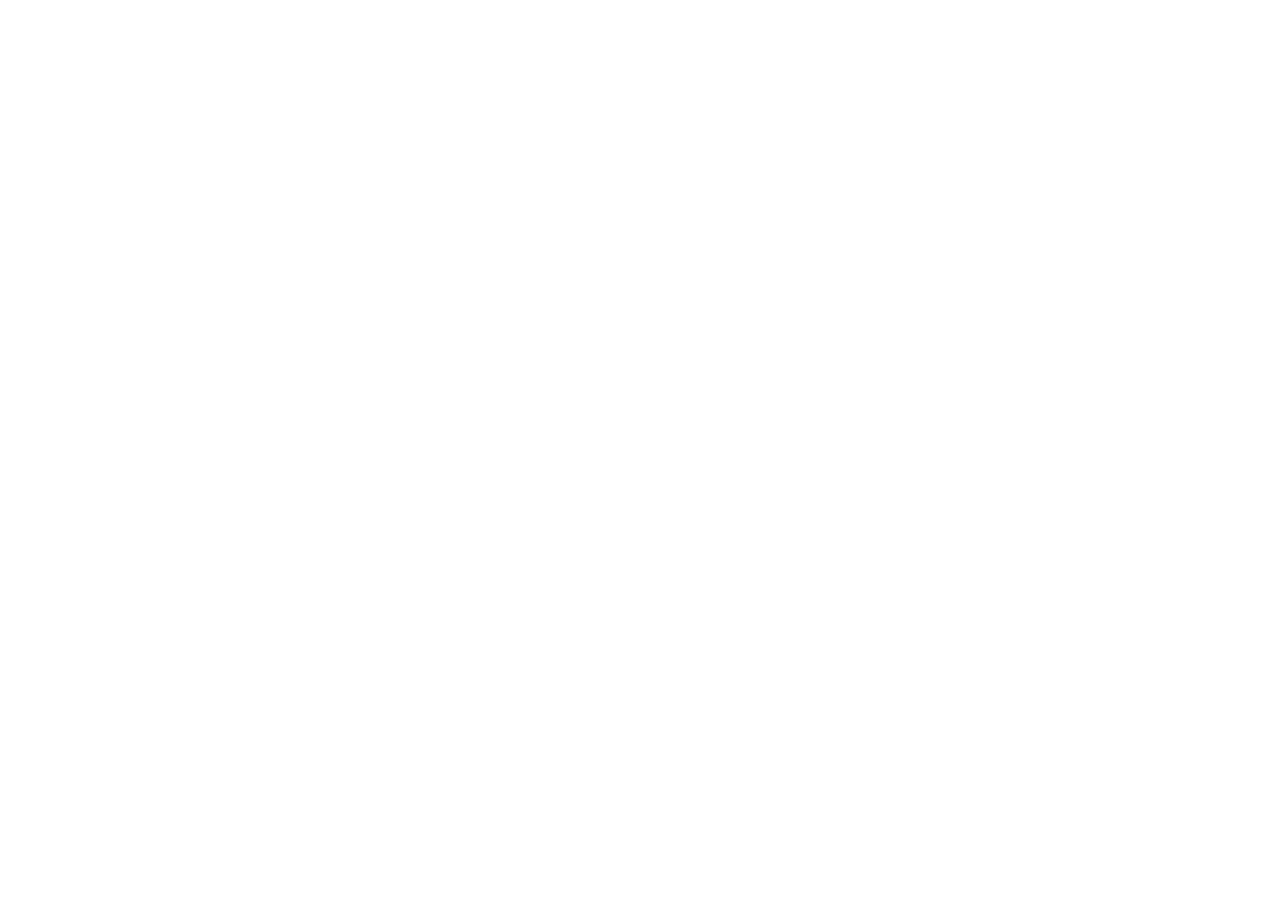
==== index.html @ a53663da "primeiro commit certo" ====
<!DOCTYPE html>
<html lang="pt-br">
<head>
    <meta charset="UTF-8">
    <meta http-equiv="X-UA-Compatible" content="IE=edge">
    <meta name="viewport" content="width=device-width, initial-scale=1.0">
    <title>Document</title>
</head>
<body>
    
    
</body>
</html>
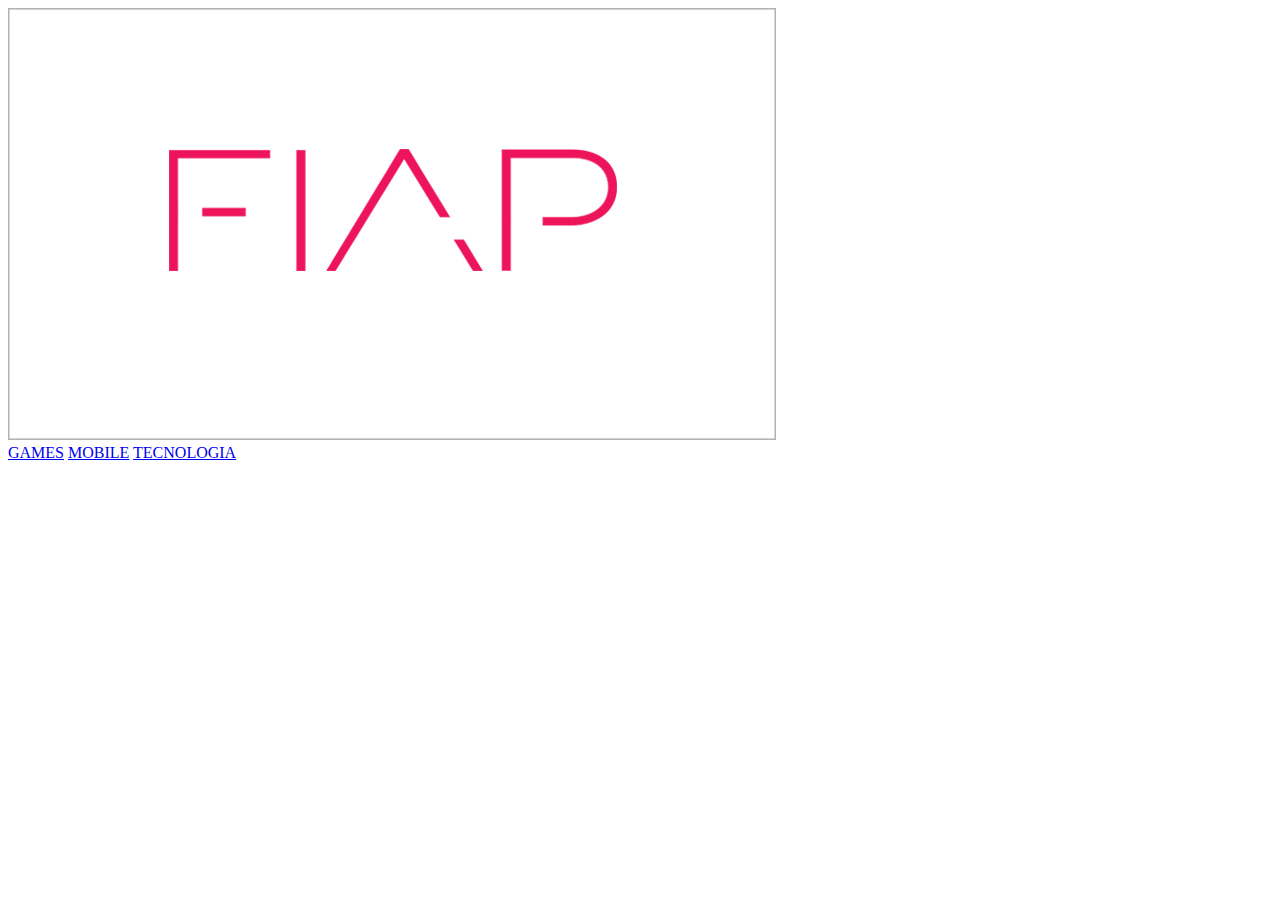
==== commit 747eb950: "adicionamos cabeçalho" ====
--- a/index.html
+++ b/index.html
@@ -4,10 +4,16 @@
     <meta charset="UTF-8">
     <meta http-equiv="X-UA-Compatible" content="IE=edge">
     <meta name="viewport" content="width=device-width, initial-scale=1.0">
-    <title>Document</title>
+    <title>TESTE</title>
 </head>
 <body>
-    
-    
+    <header class="cabecalho">
+        <img src="./img/fiaplogoo.jpg" alt="Logo">
+        <nav>
+            <a href="games.html">GAMES</a>
+            <a href="mobile.html">MOBILE</a>
+            <a href="tecnologia.html">TECNOLOGIA</a>
+        </nav>
+    </header>
 </body>
 </html>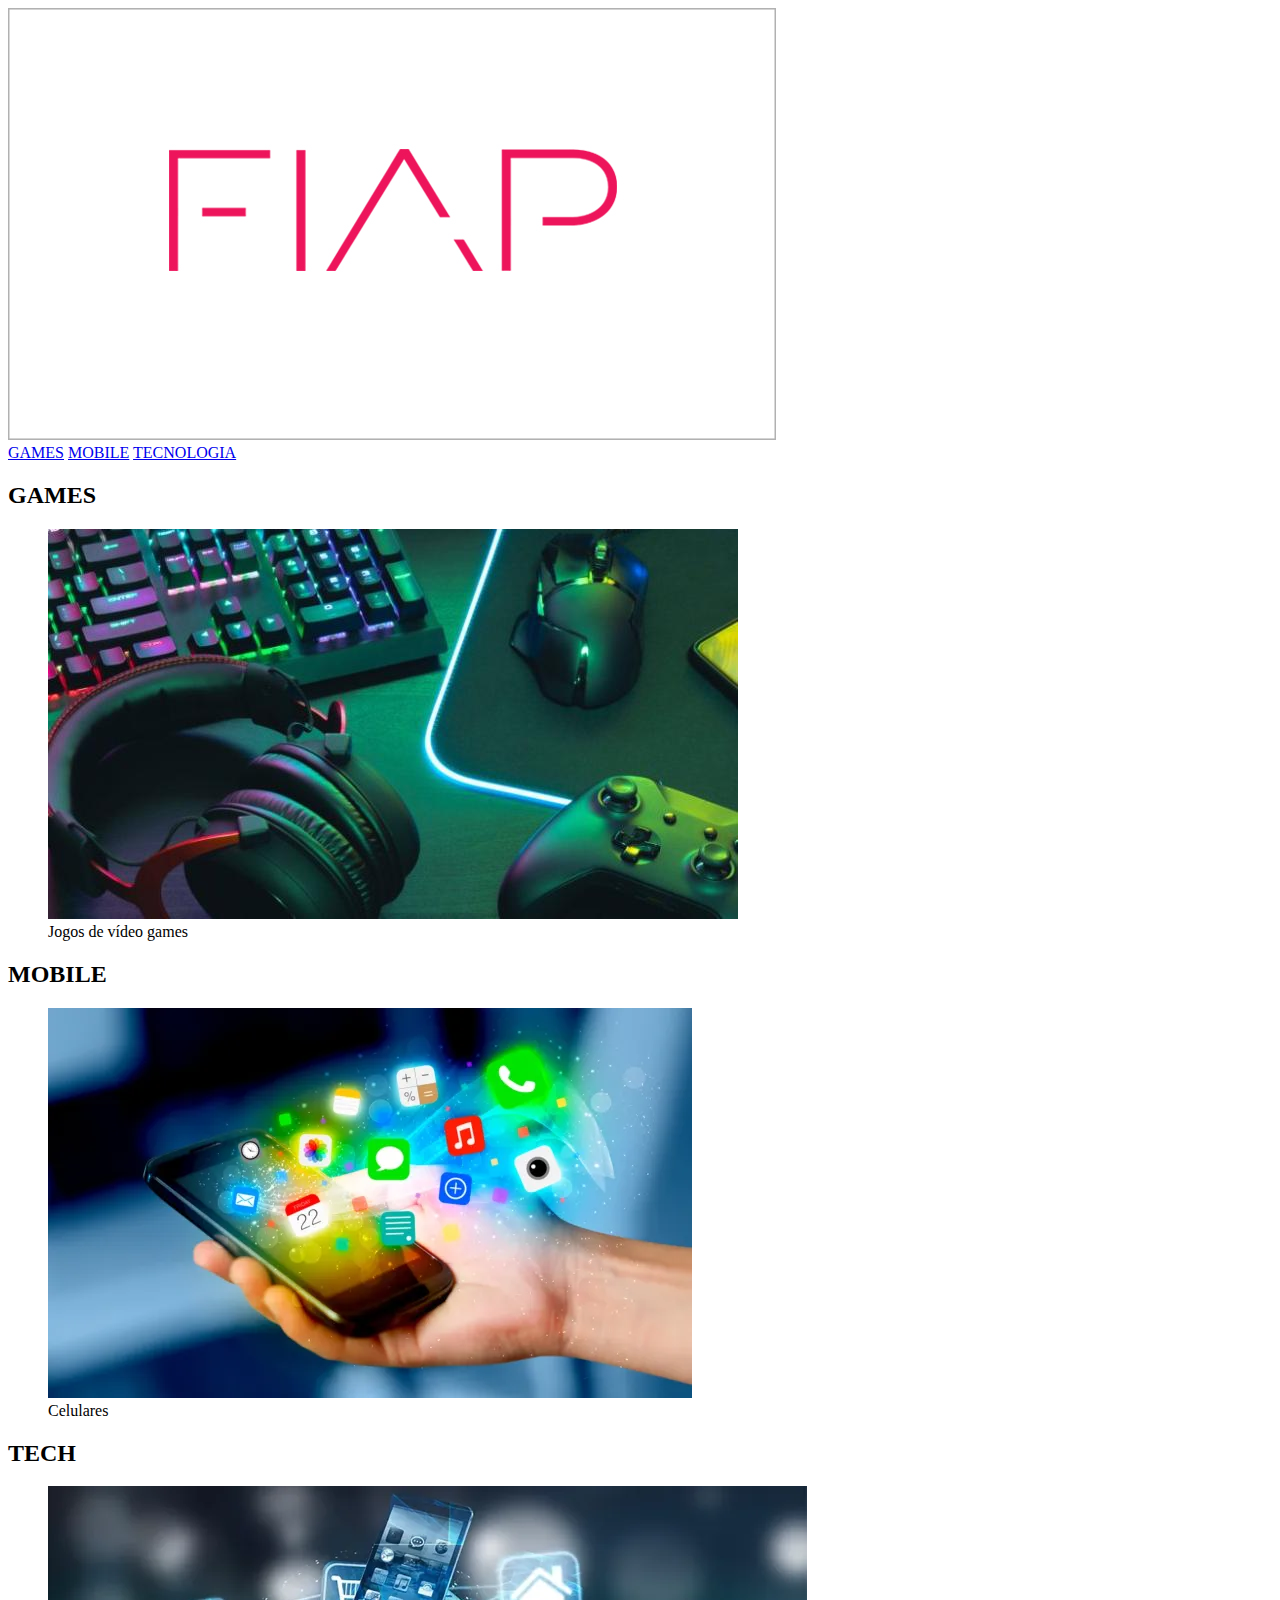
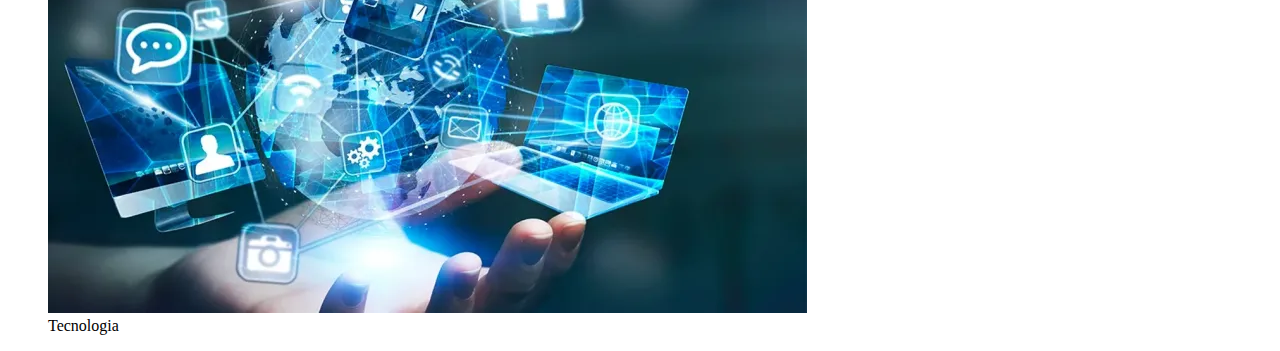
==== commit ccbe5c80: "conteudo home 2" ====
--- a/index.html
+++ b/index.html
@@ -15,5 +15,28 @@
             <a href="tecnologia.html">TECNOLOGIA</a>
         </nav>
     </header>
+    <section>
+        <div>
+            <h2>GAMES</h2>
+            <figure>
+                <img src="./img/games.jpg" alt="Imagem de controle de vídeo games">
+                <figcaption>Jogos de vídeo games</figcaption>
+            </figure>
+        </div>
+        <div>
+            <h2>MOBILE</h2> 
+            <figure>
+                <img src="./img/mobile.webp" alt="Imagem de mobile">
+                <figcaption>Celulares</figcaption>
+            </figure>
+        </div>
+        <div>
+            <h2>TECH</h2>
+            <figure>
+                <img src="./img/tech.webp" alt="Imagem de tecnologia">
+                <figcaption>Tecnologia</figcaption>
+            </figure>
+        </div>
+    </section>
 </body>
 </html>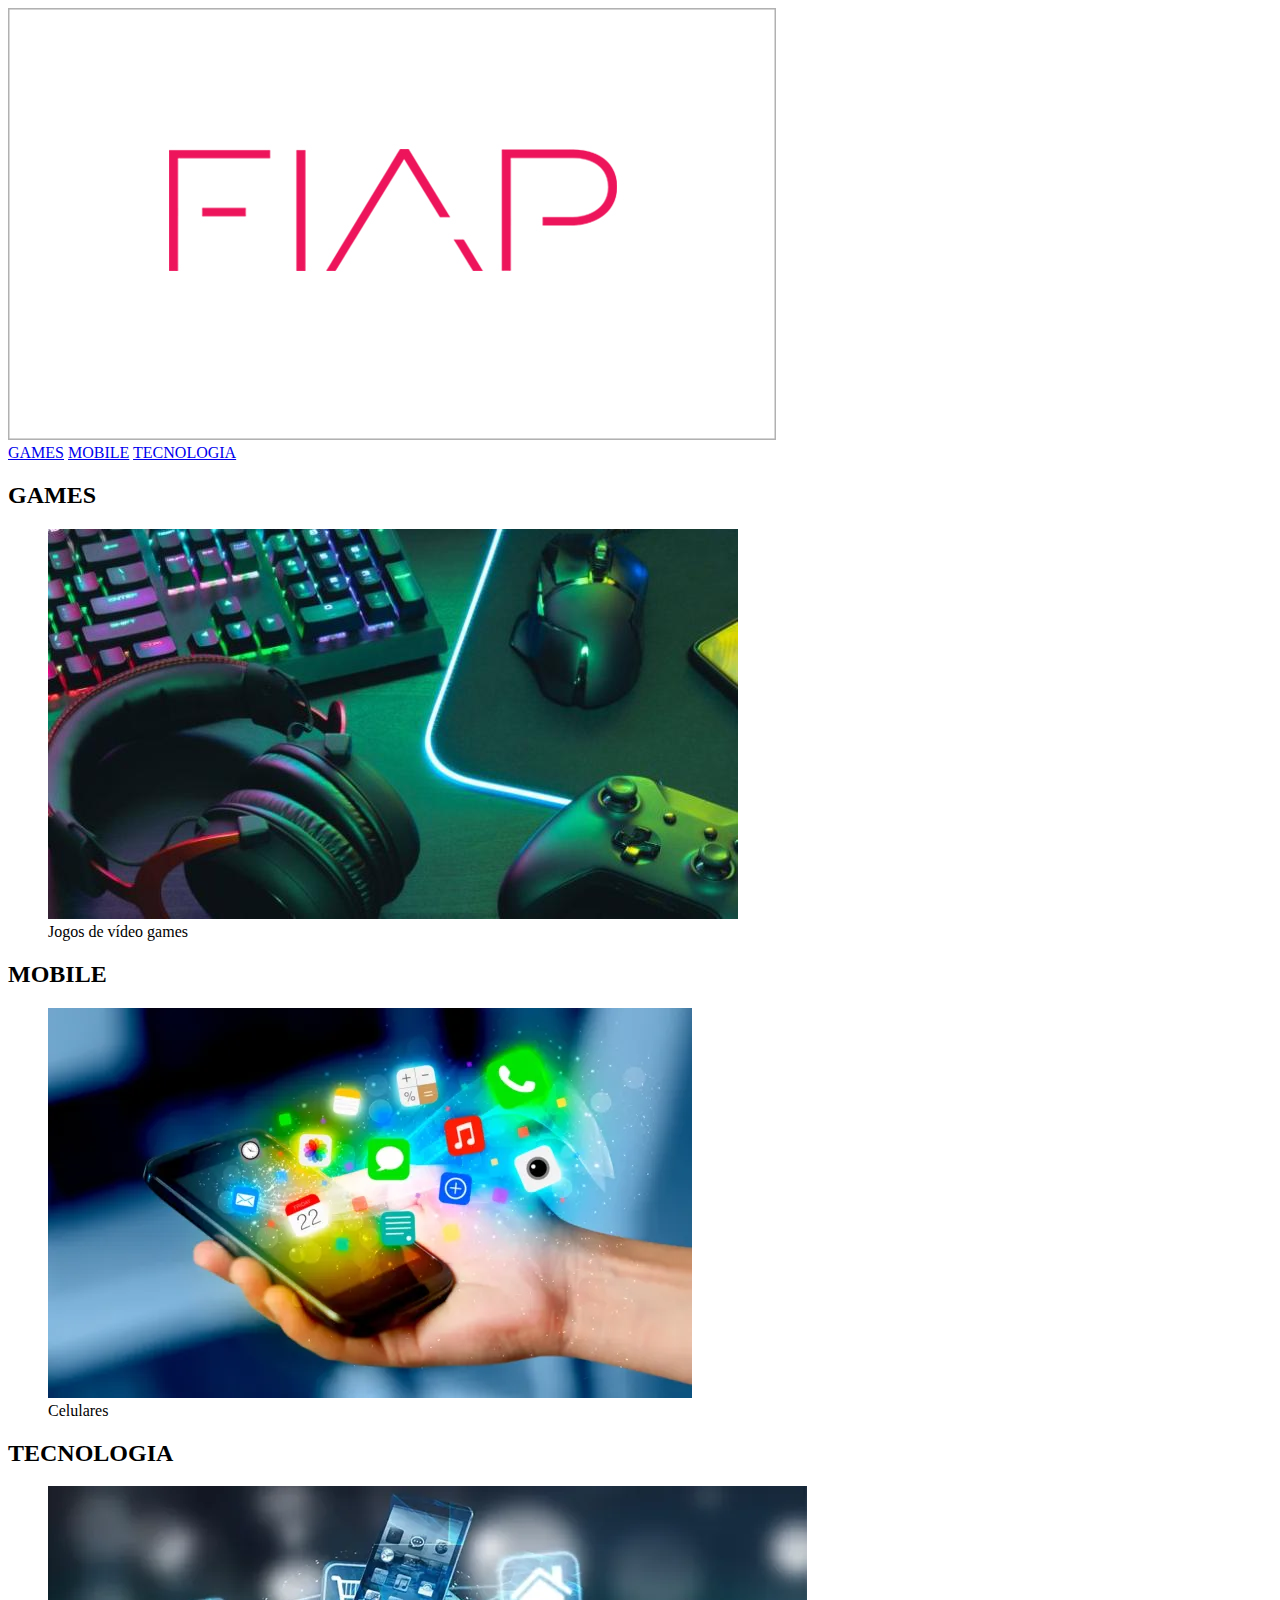
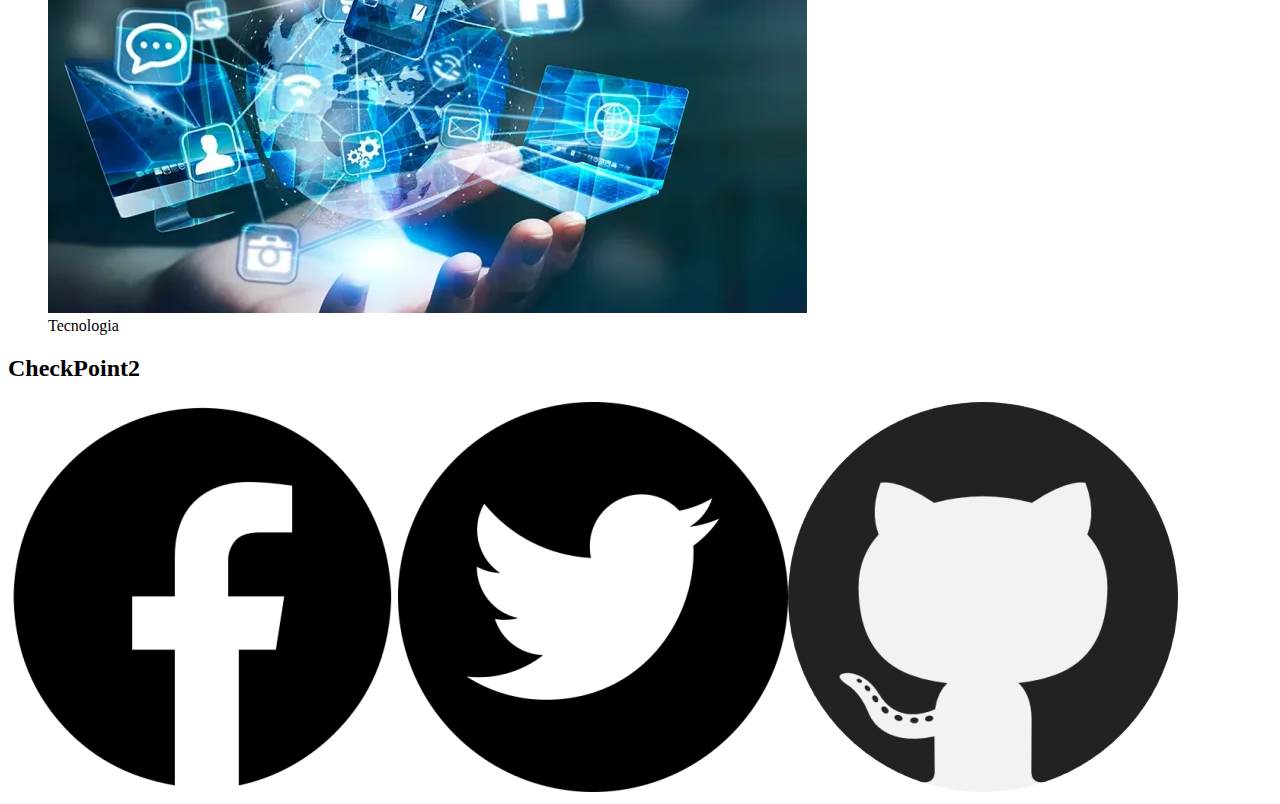
==== commit 20b93514: "adicionamos o rodapé" ====
--- a/index.html
+++ b/index.html
@@ -31,12 +31,16 @@
             </figure>
         </div>
         <div>
-            <h2>TECH</h2>
+            <h2>TECNOLOGIA</h2>
             <figure>
                 <img src="./img/tech.webp" alt="Imagem de tecnologia">
                 <figcaption>Tecnologia</figcaption>
             </figure>
         </div>
     </section>
+    <footer>
+        <h2>CheckPoint2</h2>
+        <nav><a href="https://www.facebook.com/"><img src="./img/face.png" alt="Logo do facebook"></a><a href="https://twitter.com/"><img src="./img/twitter.png" alt="Logo do twitter"></a><a href="https://github.com/"><img src="./img/git.png" alt="Logo do GitHub"></a></nav>
+    </footer>
 </body>
 </html>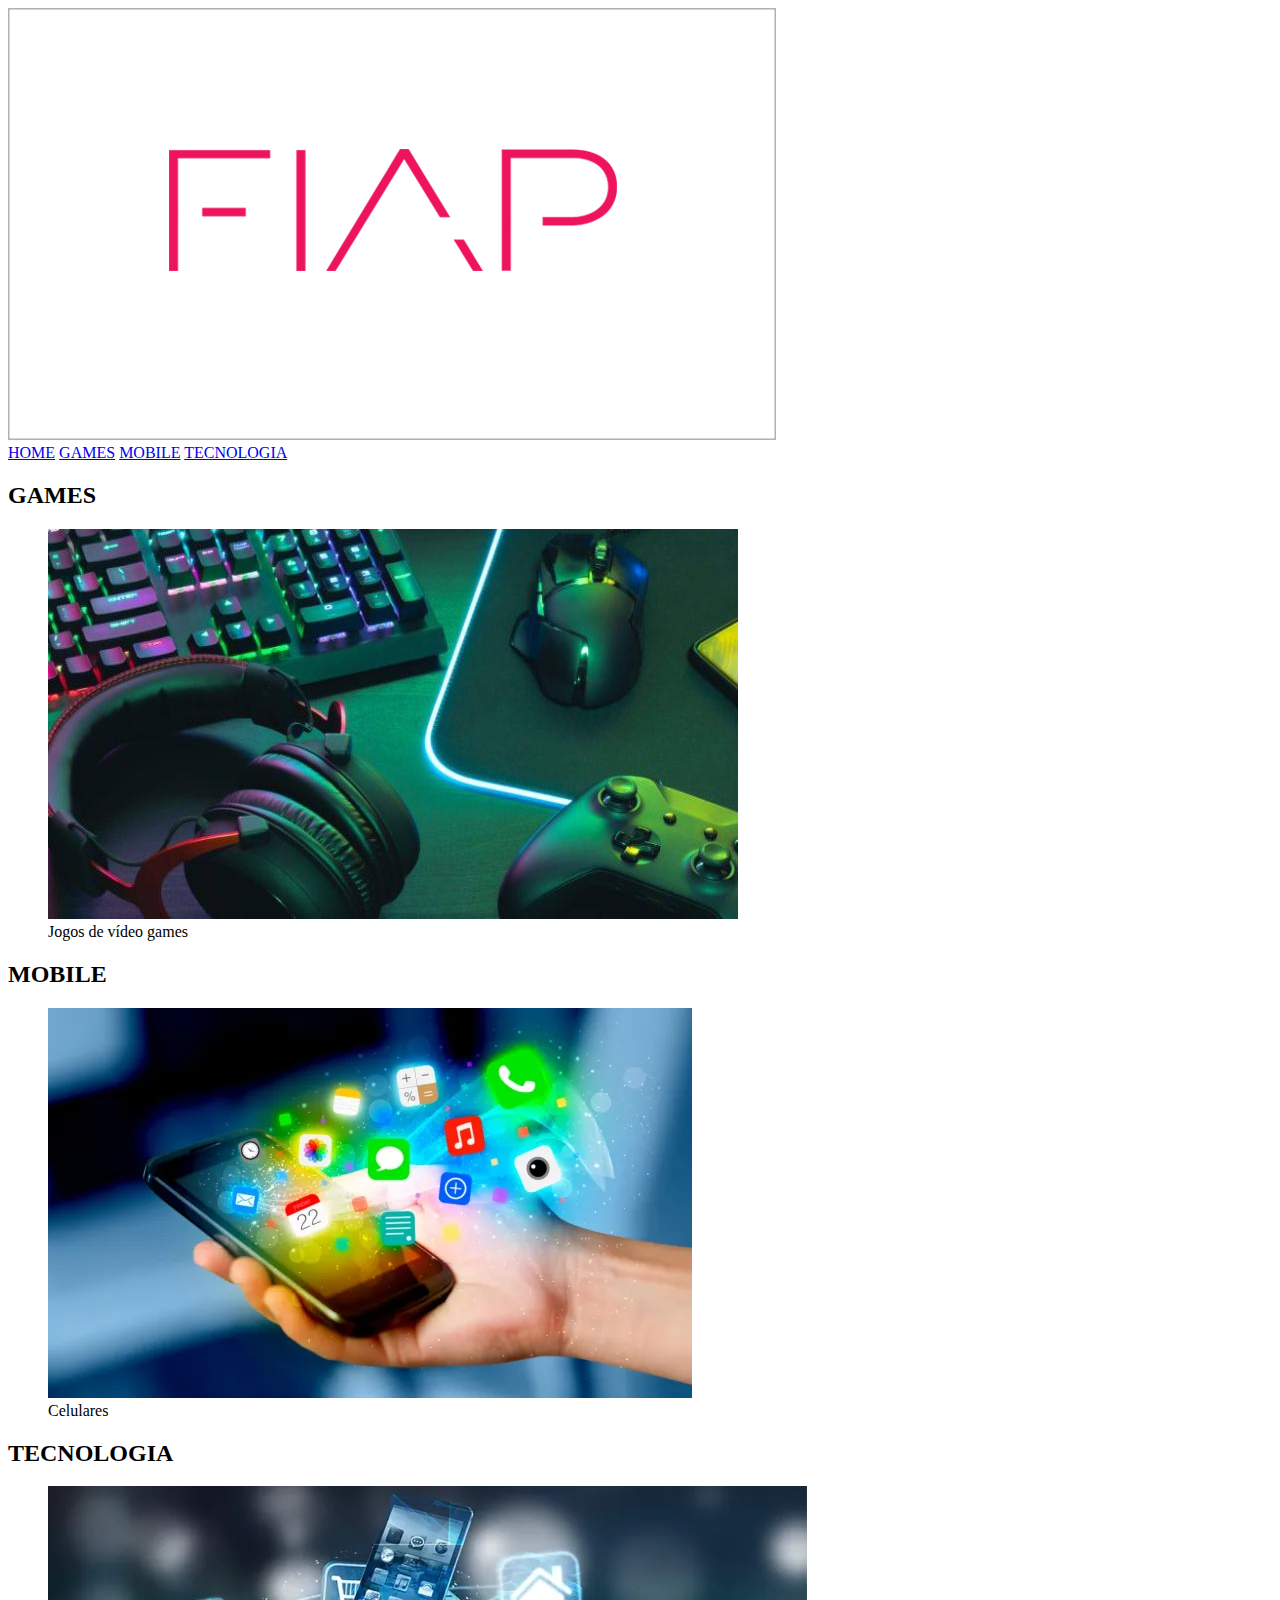
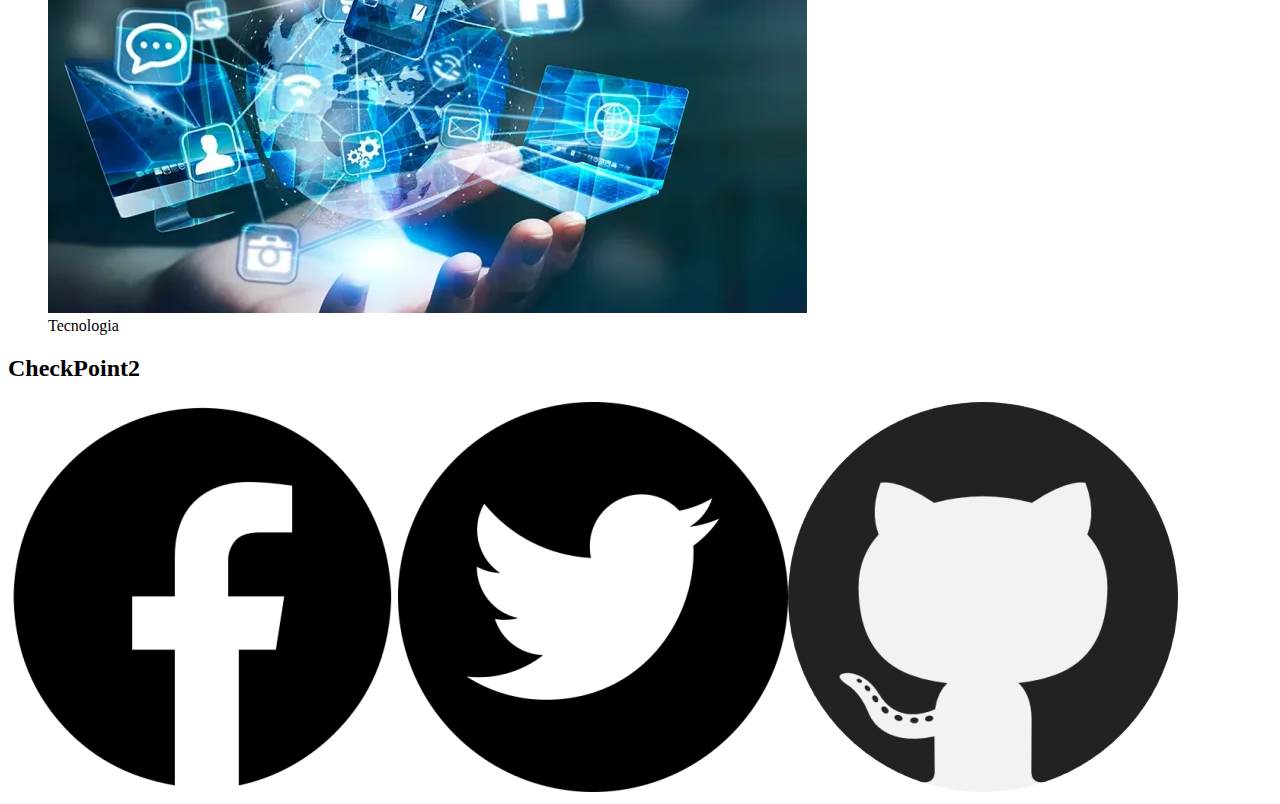
==== commit d6e2e8c7: "header arrumado" ====
--- a/index.html
+++ b/index.html
@@ -1,15 +1,18 @@
 <!DOCTYPE html>
 <html lang="pt-br">
+
 <head>
     <meta charset="UTF-8">
     <meta http-equiv="X-UA-Compatible" content="IE=edge">
     <meta name="viewport" content="width=device-width, initial-scale=1.0">
     <title>TESTE</title>
 </head>
+
 <body>
     <header class="cabecalho">
         <img src="./img/fiaplogoo.jpg" alt="Logo">
         <nav>
+            <a href="index.html">HOME</a>
             <a href="games.html">GAMES</a>
             <a href="mobile.html">MOBILE</a>
             <a href="tecnologia.html">TECNOLOGIA</a>
@@ -24,7 +27,7 @@
             </figure>
         </div>
         <div>
-            <h2>MOBILE</h2> 
+            <h2>MOBILE</h2>
             <figure>
                 <img src="./img/mobile.webp" alt="Imagem de mobile">
                 <figcaption>Celulares</figcaption>
@@ -43,4 +46,5 @@
         <nav><a href="https://www.facebook.com/"><img src="./img/face.png" alt="Logo do facebook"></a><a href="https://twitter.com/"><img src="./img/twitter.png" alt="Logo do twitter"></a><a href="https://github.com/"><img src="./img/git.png" alt="Logo do GitHub"></a></nav>
     </footer>
 </body>
+
 </html>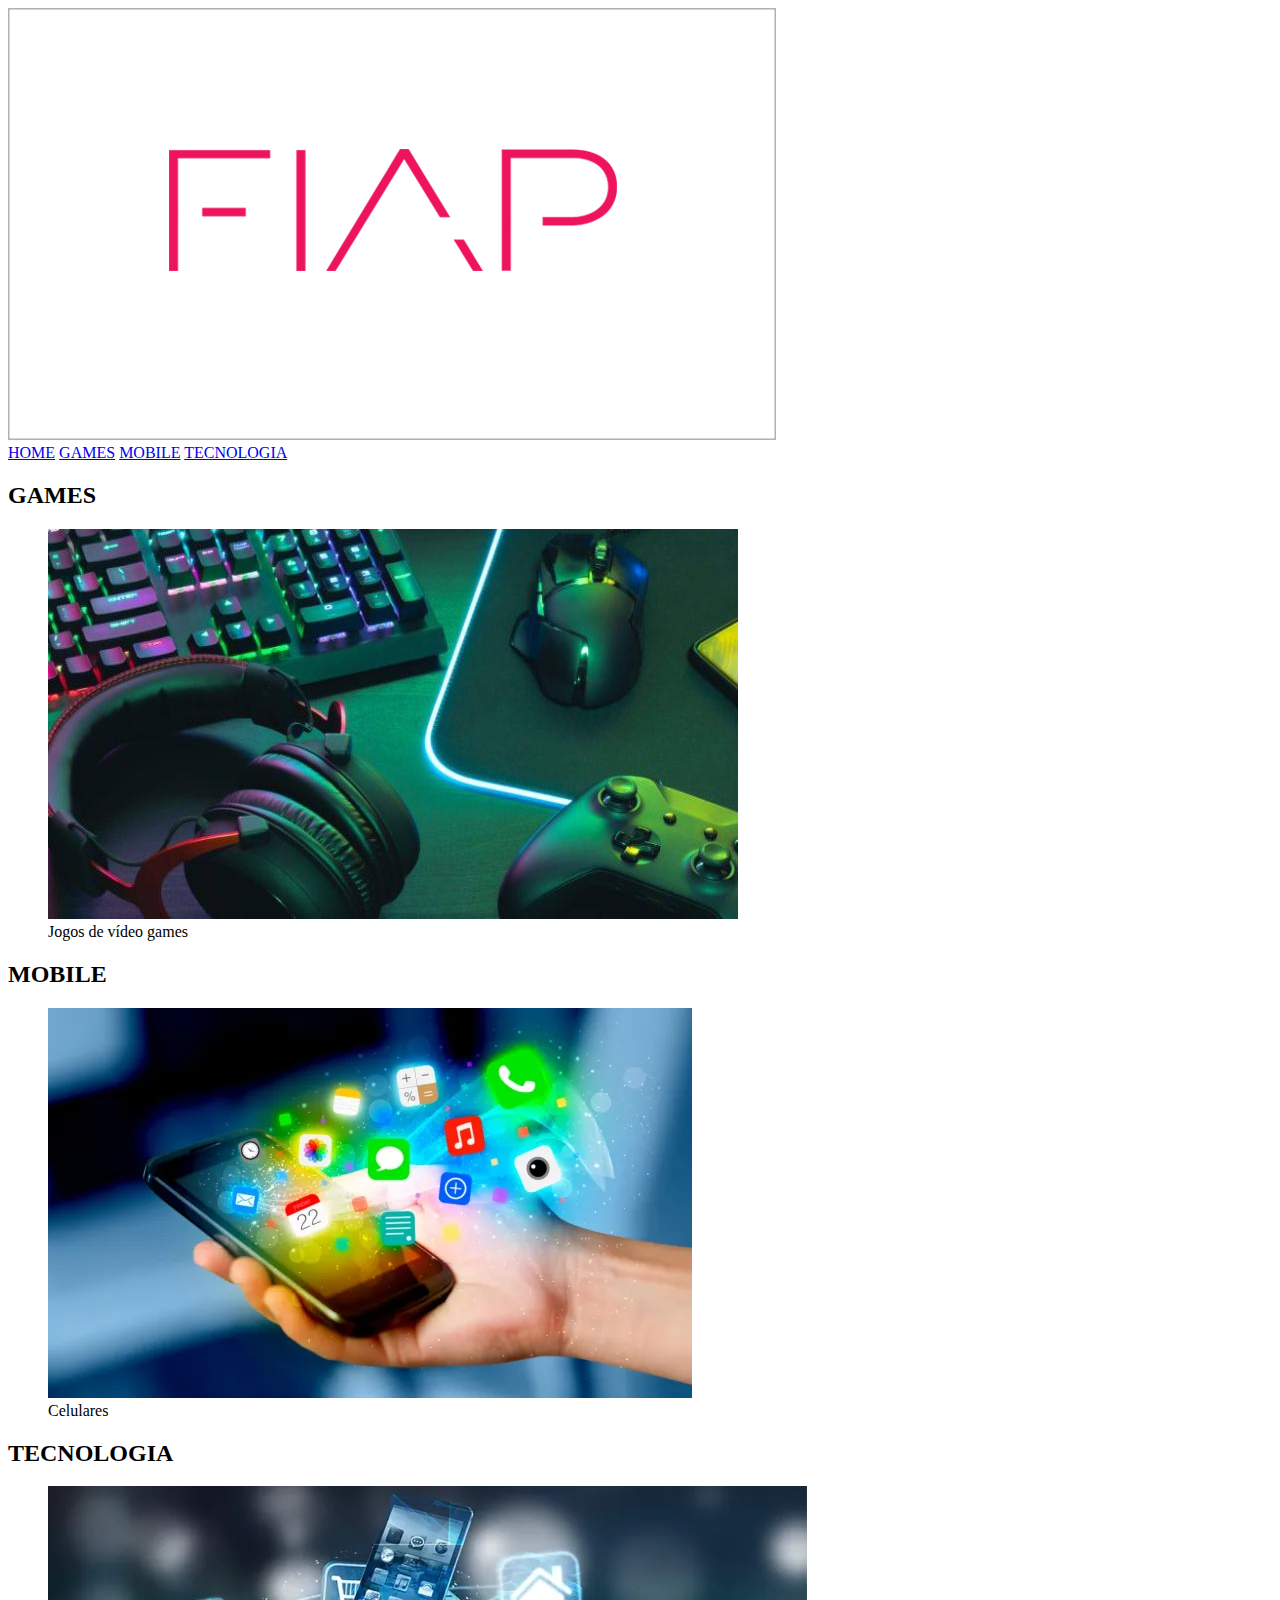
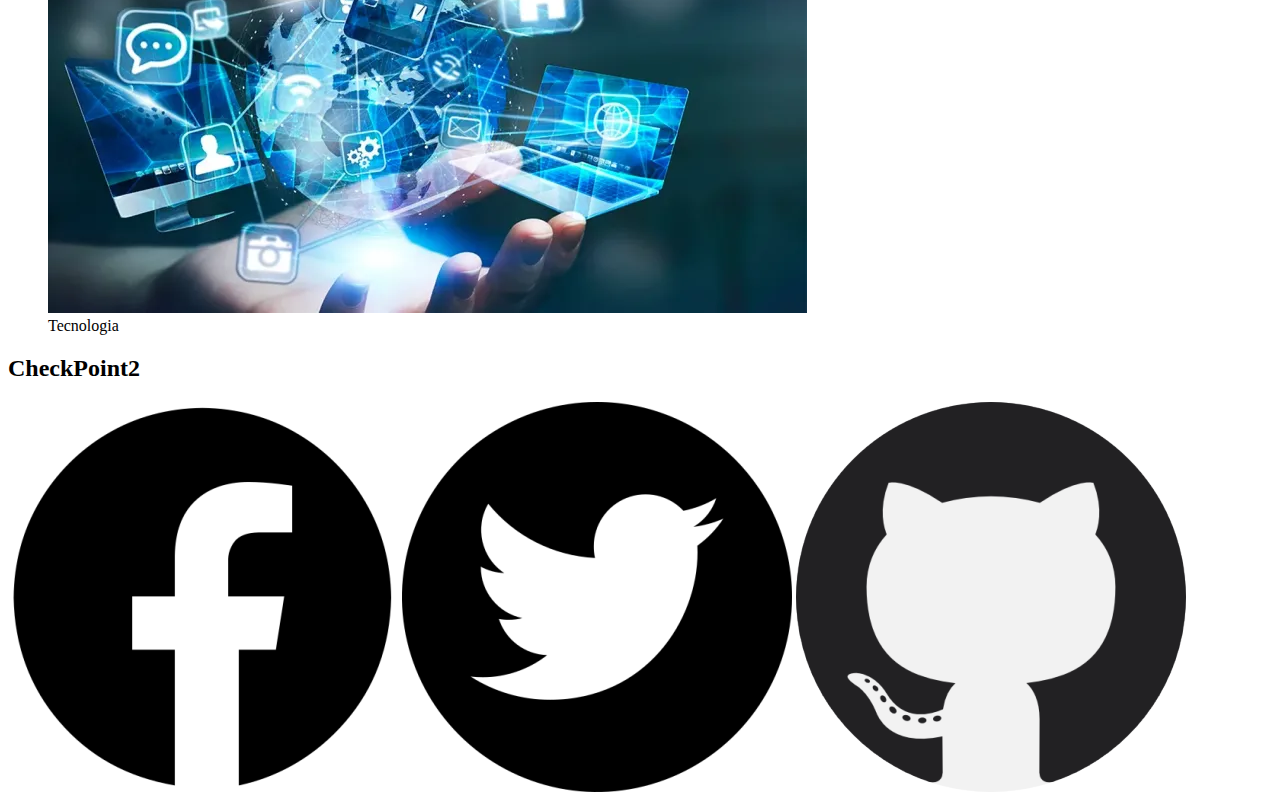
==== commit a2b07064: "header arrumado" ====
--- a/index.html
+++ b/index.html
@@ -5,7 +5,7 @@
     <meta charset="UTF-8">
     <meta http-equiv="X-UA-Compatible" content="IE=edge">
     <meta name="viewport" content="width=device-width, initial-scale=1.0">
-    <title>TESTE</title>
+    <title>CP2</title>
 </head>
 
 <body>
@@ -43,7 +43,11 @@
     </section>
     <footer>
         <h2>CheckPoint2</h2>
-        <nav><a href="https://www.facebook.com/"><img src="./img/face.png" alt="Logo do facebook"></a><a href="https://twitter.com/"><img src="./img/twitter.png" alt="Logo do twitter"></a><a href="https://github.com/"><img src="./img/git.png" alt="Logo do GitHub"></a></nav>
+        <nav>
+            <a href="https://www.facebook.com/"><img src="./img/face.png" alt="Logo do facebook"></a>
+            <a href="https://twitter.com/"><img src="./img/twitter.png" alt="Logo do twitter"></a>
+            <a href="https://github.com/"><img src="./img/git.png" alt="Logo do GitHub"></a>
+        </nav>
     </footer>
 </body>
 
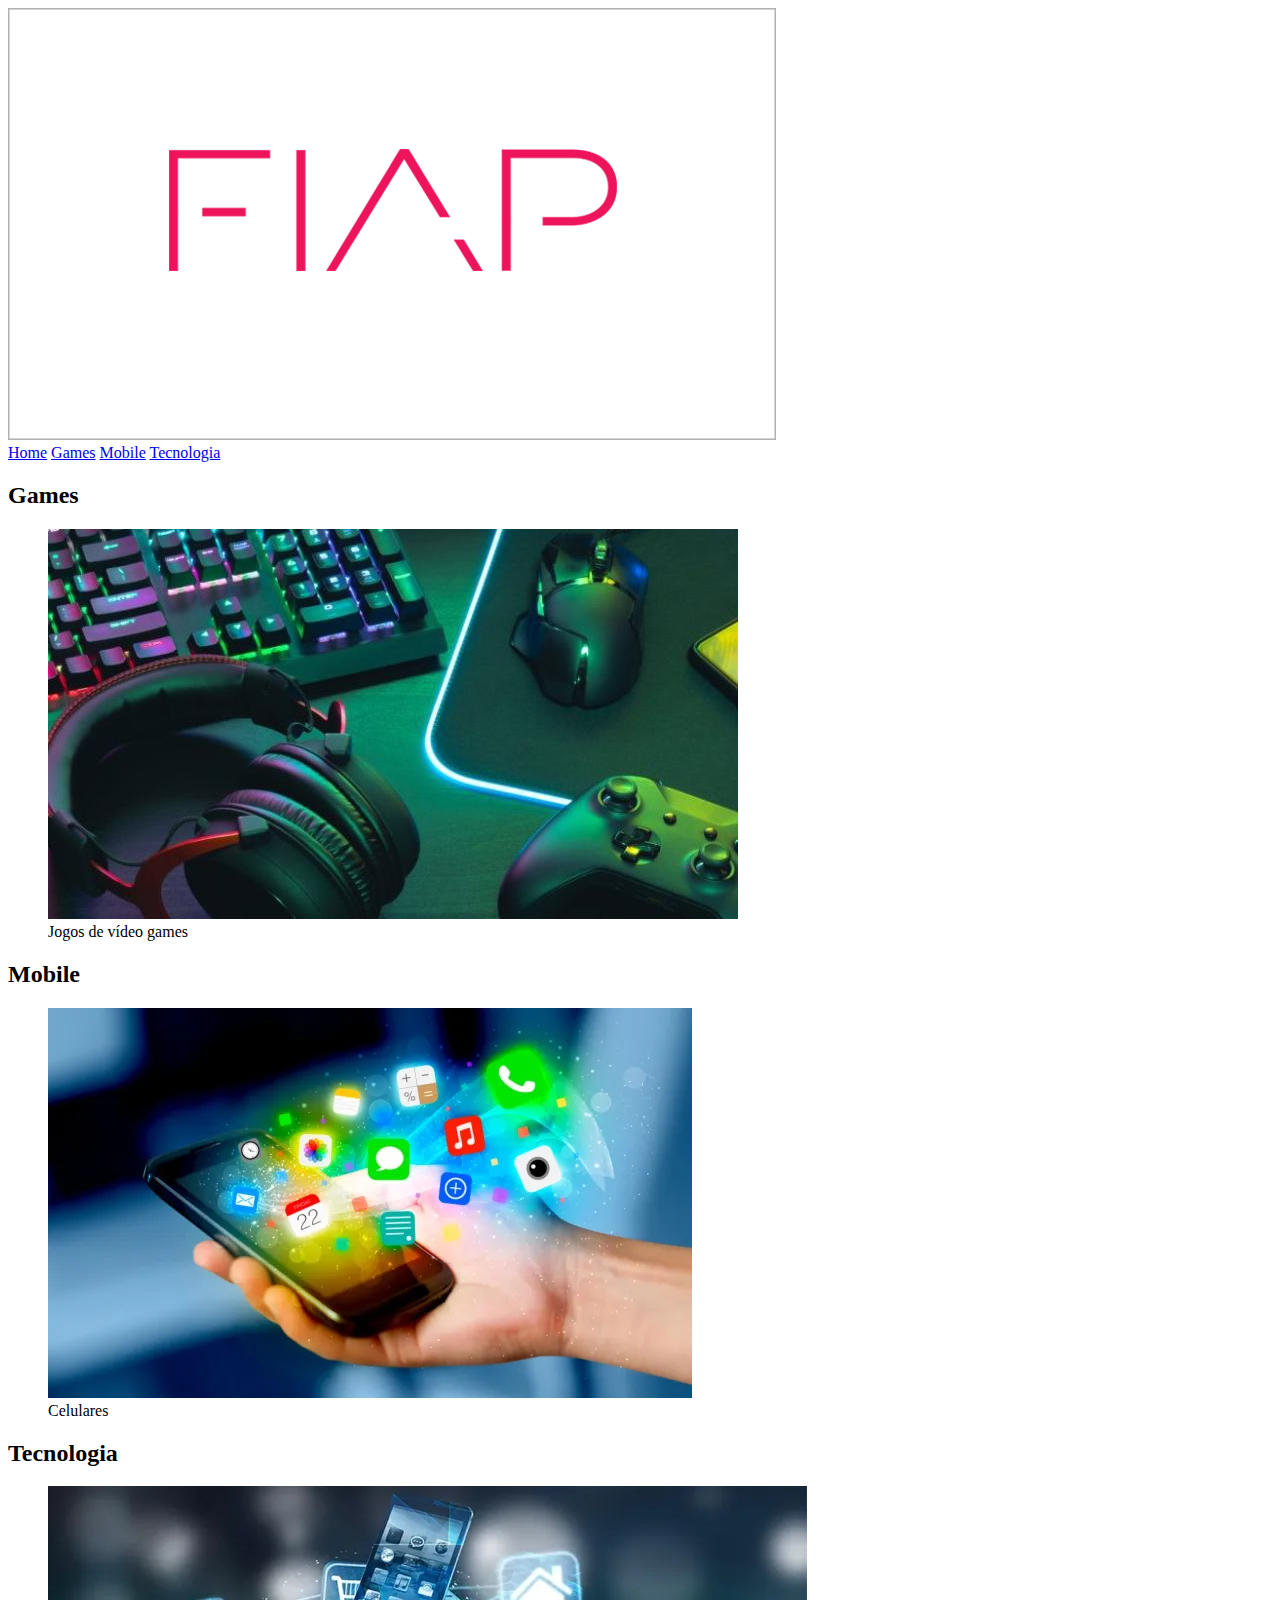
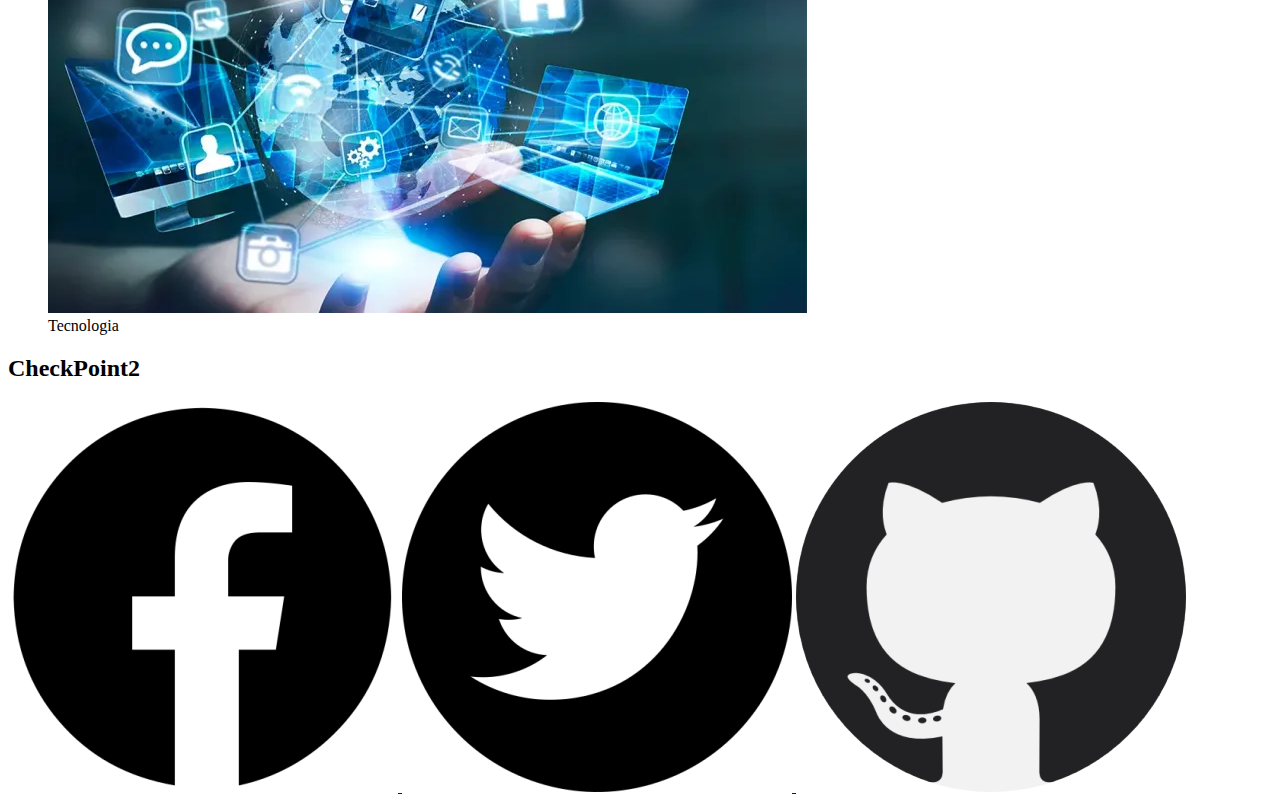
==== commit c6440e1a: "conteudo das paginas" ====
--- a/index.html
+++ b/index.html
@@ -12,29 +12,29 @@
     <header class="cabecalho">
         <img src="./img/fiaplogoo.jpg" alt="Logo">
         <nav>
-            <a href="index.html">HOME</a>
-            <a href="games.html">GAMES</a>
-            <a href="mobile.html">MOBILE</a>
-            <a href="tecnologia.html">TECNOLOGIA</a>
+            <a href="index.html">Home</a>
+            <a href="games.html">Games</a>
+            <a href="mobile.html">Mobile</a>
+            <a href="tecnologia.html">Tecnologia</a>
         </nav>
     </header>
     <section>
         <div>
-            <h2>GAMES</h2>
+            <h2>Games</h2>
             <figure>
                 <img src="./img/games.jpg" alt="Imagem de controle de vídeo games">
                 <figcaption>Jogos de vídeo games</figcaption>
             </figure>
         </div>
         <div>
-            <h2>MOBILE</h2>
+            <h2>Mobile</h2>
             <figure>
                 <img src="./img/mobile.webp" alt="Imagem de mobile">
                 <figcaption>Celulares</figcaption>
             </figure>
         </div>
         <div>
-            <h2>TECNOLOGIA</h2>
+            <h2>Tecnologia</h2>
             <figure>
                 <img src="./img/tech.webp" alt="Imagem de tecnologia">
                 <figcaption>Tecnologia</figcaption>
@@ -44,9 +44,15 @@
     <footer>
         <h2>CheckPoint2</h2>
         <nav>
-            <a href="https://www.facebook.com/"><img src="./img/face.png" alt="Logo do facebook"></a>
-            <a href="https://twitter.com/"><img src="./img/twitter.png" alt="Logo do twitter"></a>
-            <a href="https://github.com/"><img src="./img/git.png" alt="Logo do GitHub"></a>
+            <a href="https://www.facebook.com/">
+                <img src="./img/face.png" alt="Logo do facebook">
+            </a>
+            <a href="https://twitter.com/">
+                <img src="./img/twitter.png" alt="Logo do twitter">
+            </a>
+            <a href="https://github.com/">
+                <img src="./img/git.png" alt="Logo do GitHub">
+            </a>
         </nav>
     </footer>
 </body>
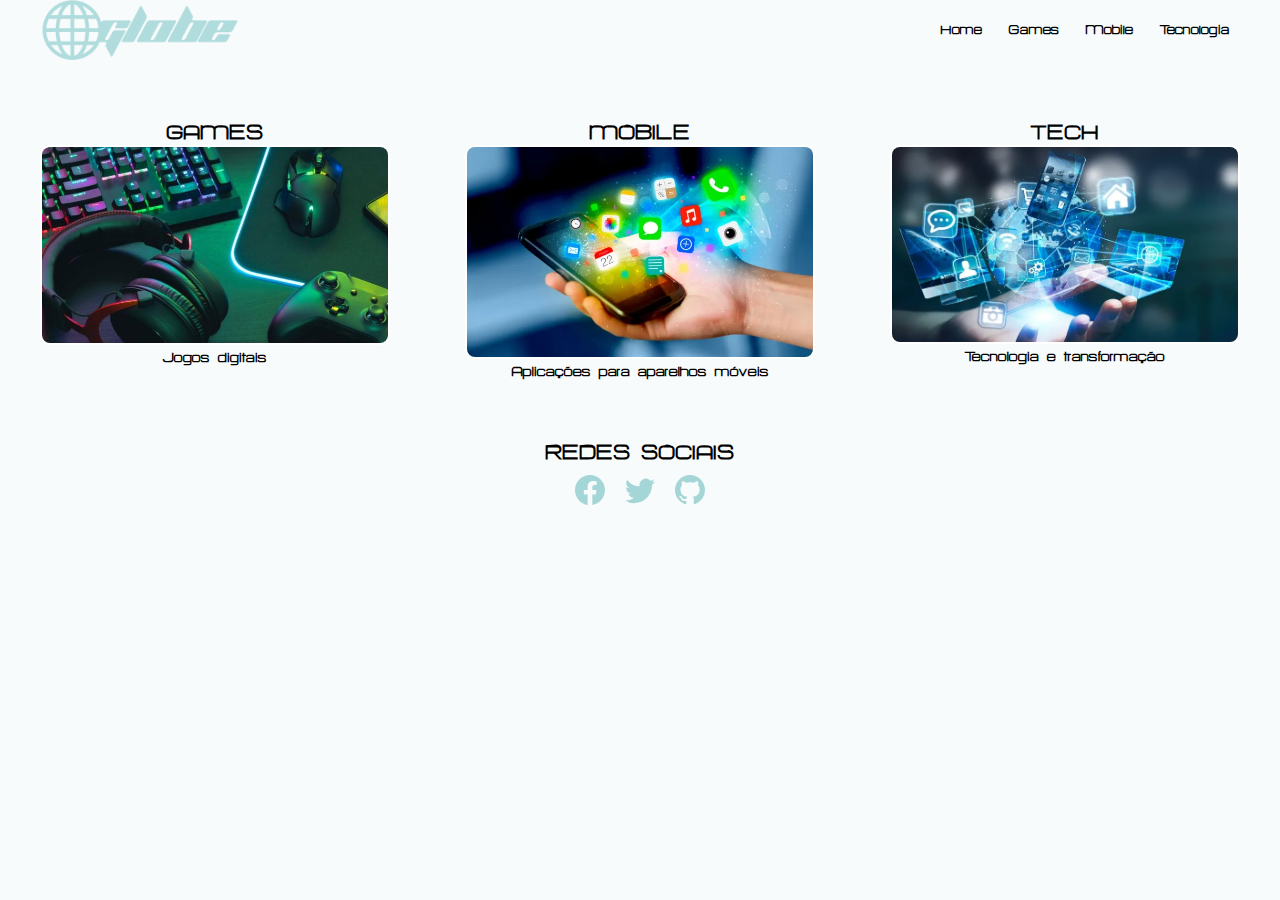
==== commit 8f292054: "estilização da página principal completa e adaptações no html" ====
--- a/index.html
+++ b/index.html
@@ -6,54 +6,58 @@
     <meta http-equiv="X-UA-Compatible" content="IE=edge">
     <meta name="viewport" content="width=device-width, initial-scale=1.0">
     <title>CP2</title>
+    <link rel="stylesheet" href="./css/estilização.css">
+
 </head>
 
 <body>
-    <header class="cabecalho">
-        <img src="./img/fiaplogoo.jpg" alt="Logo">
-        <nav>
+    <header class="cabecalho container"> 
+        <img class="logo" src="./img/globe.png" alt="logo">
+        <nav class="menu">
             <a href="index.html">Home</a>
-            <a href="games.html">Games</a>
-            <a href="mobile.html">Mobile</a>
-            <a href="tecnologia.html">Tecnologia</a>
+            <a href="./pages/games.html">Games</a>
+            <a href="./pages/mobile.html">Mobile</a>
+            <a href="./pages/tecnologia.html">Tecnologia</a>
         </nav>
     </header>
-    <section>
-        <div>
-            <h2>Games</h2>
+    <section class="container teste">
+        <div class="alinhamento-texto">
+            <h2>GAMES</h2>
             <figure>
-                <img src="./img/games.jpg" alt="Imagem de controle de vídeo games">
-                <figcaption>Jogos de vídeo games</figcaption>
+                <a href="./pages/games.html"><img class="conteudo" src="./img/games.jpg" alt="Imagem de controle de vídeo games"></a>
+                <figcaption>Jogos digitais</figcaption>
             </figure>
         </div>
-        <div>
-            <h2>Mobile</h2>
+        <div class="alinhamento-texto">
+            <h2>MOBILE</h2>
             <figure>
-                <img src="./img/mobile.webp" alt="Imagem de mobile">
-                <figcaption>Celulares</figcaption>
+                <a href="./pages/mobile.html"><img class="conteudo" src="./img/mobile.webp" alt="Imagem de mobile"></a>
+                <figcaption>Aplicações para aparelhos móveis</figcaption>
             </figure>
         </div>
-        <div>
-            <h2>Tecnologia</h2>
+        <div class="alinhamento-texto">
+            <h2>TECH</h2>
             <figure>
-                <img src="./img/tech.webp" alt="Imagem de tecnologia">
-                <figcaption>Tecnologia</figcaption>
+                <a href="./pages/tecnologia.html"><img class="conteudo" src="./img/tech.webp" alt="Imagem de tecnologia"></a>
+                <figcaption>Tecnologia e transformação</figcaption>
             </figure>
         </div>
     </section>
-    <footer>
-        <h2>CheckPoint2</h2>
-        <nav>
-            <a href="https://www.facebook.com/">
-                <img src="./img/face.png" alt="Logo do facebook">
+    <footer class="footer container">
+        <div>
+        <h2 class="texto-footer">REDES SOCIAIS</h2>
+        <nav class="align-icones">
+            <a href="https://www.facebook.com/" target="_blank">
+                <img class="icones" src="./img/facebook.svg" alt="Logo do facebook">
             </a>
-            <a href="https://twitter.com/">
-                <img src="./img/twitter.png" alt="Logo do twitter">
+            <a href="https://twitter.com/" target="_blank">
+                <img class="icones"src="./img/twitter.svg" alt="Logo do twitter">
             </a>
-            <a href="https://github.com/">
-                <img src="./img/git.png" alt="Logo do GitHub">
+            <a href="https://github.com/" target="_blank">
+                <img class="icones"src="./img/github.svg" alt="Logo do GitHub">
             </a>
         </nav>
+        </div>
     </footer>
 </body>
 
--- a/css/estilização.css
+++ b/css/estilização.css
@@ -0,0 +1,26 @@
+@import url(cabecalho.css);
+@import url(conteudo.css);
+@import url(breakpoints.css);
+@import url(footer.css);
+
+@font-face {
+    font-family: Hurtmold-G5mA ;
+    src: url(fonts/Hurtmold-G5mA.otf);
+}
+*{
+    margin: 0;
+    padding: 0;
+    box-sizing: border-box;
+    text-decoration: none;
+    color: inherit;
+    font-family: 'Hurtmold-G5mA';
+    font-weight: bold;
+    background-color: #F8FBFB;
+}
+
+.container{
+    margin: 0px auto;
+    max-width: 1200px;
+
+}
+
